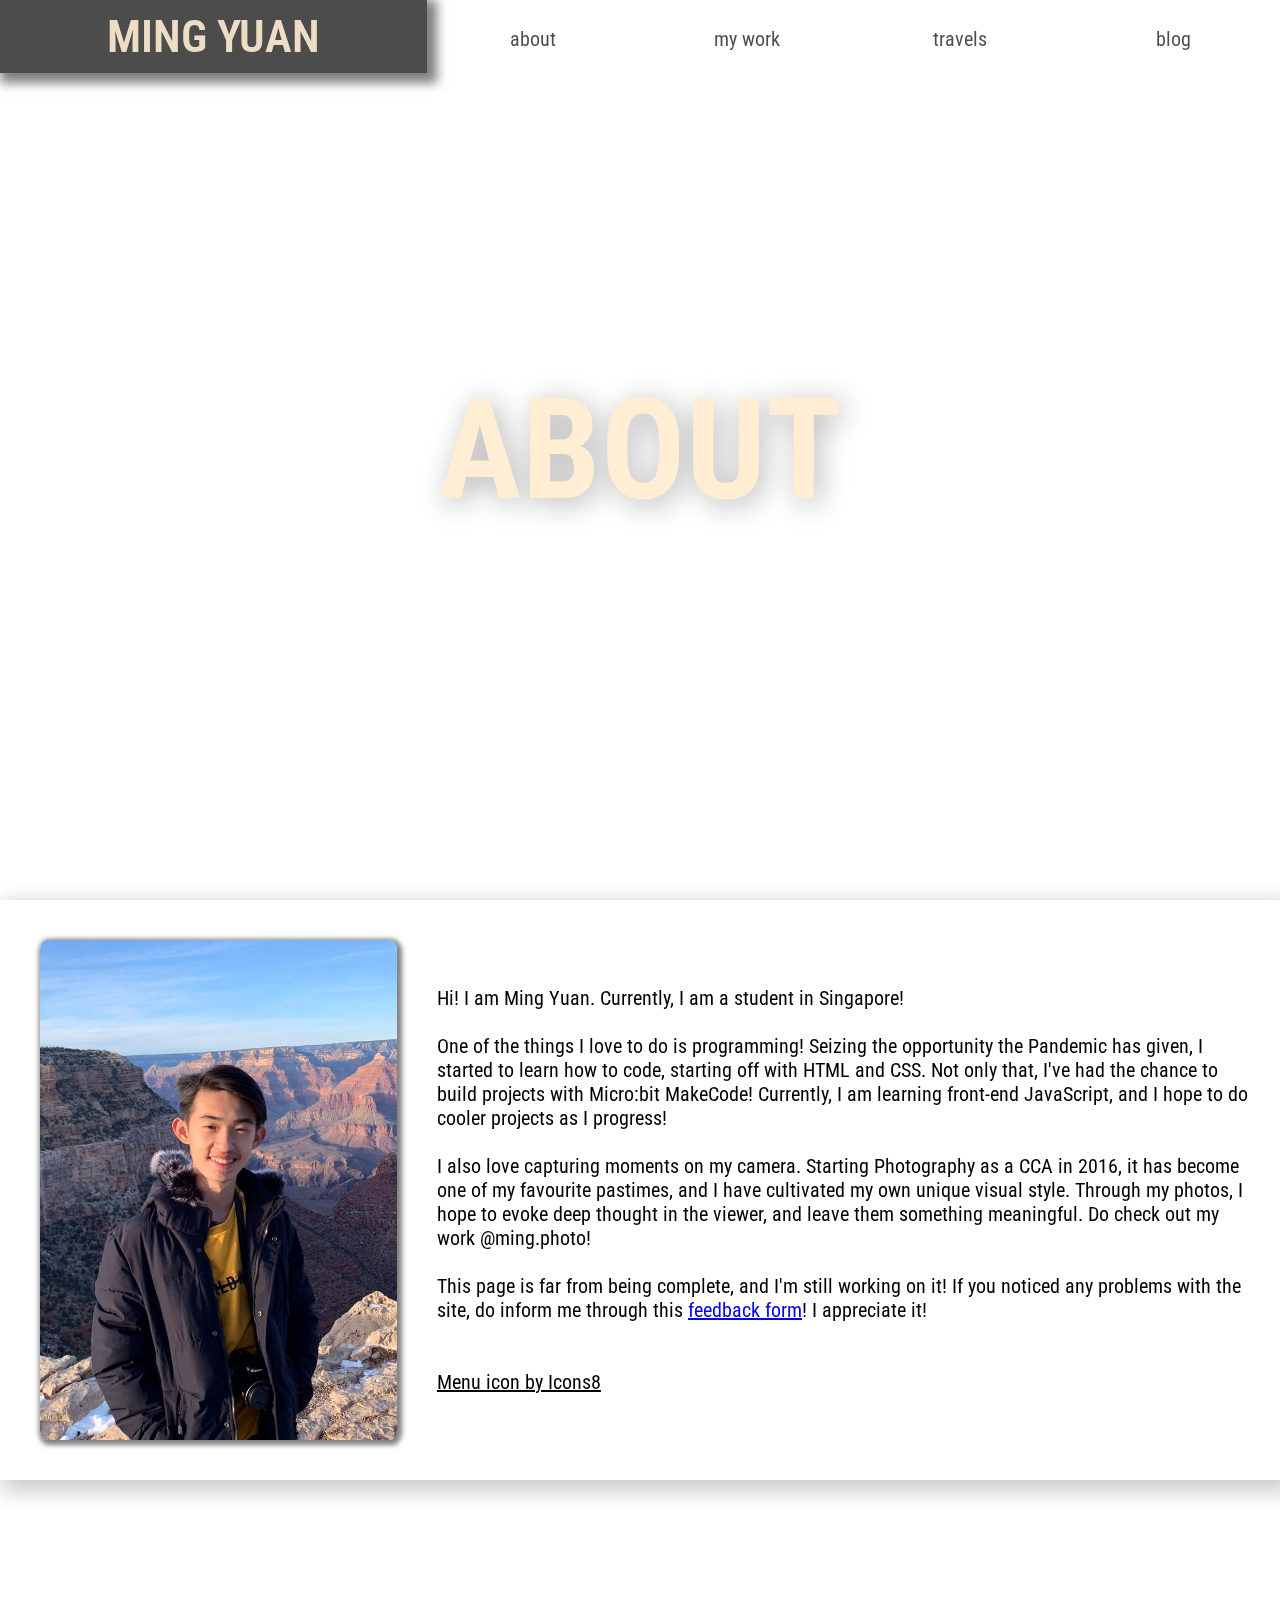
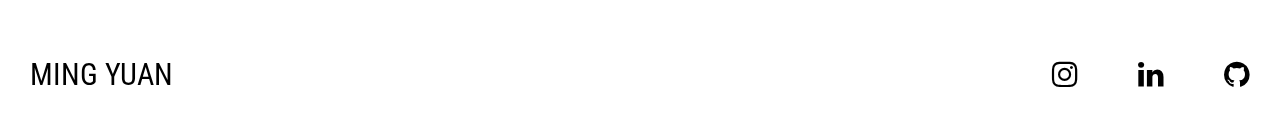
==== about/about.html @ e7d8629e "navbar for mobile" ====
<!DOCTYPE html>
<html lang="en">

<head>
	<meta charset="UTF-8">
	<meta name="viewport" content="width=device-width, initial-scale=1.0">
	<title>Ming - about</title>
	<link href='../style.css' rel='stylesheet' type='text/css'>
	<link href="https://fonts.googleapis.com/css2?family=Roboto+Condensed&display=swap" rel="stylesheet"
		type='text/css'>
	<link rel="stylesheet" href="https://cdnjs.cloudflare.com/ajax/libs/font-awesome/4.7.0/css/font-awesome.min.css">
</head>

<body>
	<div id='img'></div>
	<header>
			<nav class='nav'>
				<a id='name' href='../index.html' class='navblack'>MING YUAN</a>
				<a href='./about.html' class='nav1' id='me'>about</a>
				<a href='../work/work.html' class='nav1' id='mywork'>my work</a>
				<a href="../travels/travels.html" class='nav1' id='travels'>travels</a>
				<a href='../blog/blog.html' class='nav1' id='thoughts'>blog</a>
			</nav>
			<div class="medianav">
				<div class="media">
					<p id='navname'>MING YUAN</p>
					<img src="https://img.icons8.com/material-two-tone/96/000000/menu--v3.png" id='menu'>
			</div>
			<div class="navbar2">
				<div class="navbartext">
					<div class="textselect"><a class='navbar2text' id='text1' href='../index.html'>HOME</a><img src = '../img/gems.png' class='select' id='diamond1'></div>
					<div class="textselect"><a class='navbar2text' id='text2' href='./about.html' >ABOUT</a><img src = '../img/gems.png' class='select' id='diamond2'></div>
					<div class="textselect"><a class='navbar2text' id='text3' href='../work/work.html' >MY WORK</a><img src = '../img/gems.png' class='select' id='diamond3'></div>
					<div class="textselect"><a class='navbar2text' id='text4' href="../travels/travels.html">TRAVELS</a><img src = '../img/gems.png' class='select' id='diamond4'></div>
					<div class="textselect"><a class='navbar2text' id='text5' href='../blog/blog.html' >BLOG</a><img src = '../img/gems.png' class='select' id='diamond5'></div>	
				</div>
				<div class="lefticon"><a class="fa fa-angle-left lefticon"></a></div>
			</div>
			
			<script src='../nav.js'></script>
			</div>
	</header>
	<div id='text'>
		<section id='title'>
			<h1>ABOUT</h1>
		</section>
		<section id='about'>
			<img src='../img/IMG_0512.jpeg' alt='A picture of myself' id='imgme'>
			<article id='intro'>
				<p>Hi! I am Ming Yuan. Currently, I am a student in Singapore!</p>
				<p><br>
					One of the things I love to do is programming! Seizing the opportunity the Pandemic has given, I
					started to learn how to code, starting off with HTML and CSS.
					Not only that, I've had the chance to build projects with Micro:bit MakeCode! Currently, I am learning
					front-end JavaScript, and I hope to do cooler projects as I progress!
				</p>
				<p><br>
					I also love capturing moments on my camera. Starting Photography as a CCA in 2016, it has become one of my favourite pastimes, and I have cultivated my own unique visual style. 
					Through my photos, I hope to evoke deep thought in the viewer, and leave them something meaningful. Do check out my work <a id='ig' href='https://www.instagram.com/ming.photo/?hl=en' target='_blank'>@ming.photo</a>!
				</p>
				<br>
				<p>This page is far from being complete, and I'm still working on it! If you noticed any problems with the site, do inform me through this <a href='https://forms.gle/meAZqwwvvJo4GMMx8' target='_blank'>feedback form</a>! I appreciate it!</p>
				<br>
				<br>
				<a id='credits' href="https://icons8.com/icon/V3DAT8llSITv/menu">Menu icon by Icons8</a>
			</article>
	
		</section>
	</div>
	
	<footer id='footer'>
		<a class='list' id='footername' href='../index.html'>MING YUAN</a>
		<ul class='list'>
			<li><a class='contact fa fa-instagram' href='https://www.instagram.com/mingyuankow/' target=_blank></a></li>
			<li><a class='contact fa fa-linkedin' href='https://www.linkedin.com/in/mingyk/' target=_blank></a></li>
			<li><a class='contact fa fa-github' href='https://github.com/Kmyming' target=_blank></a></li>
		</ul>
	</footer>
</body>

</html>
---- style.css ----
/* cssr */
html{
        scroll-behavior: smooth;
}
* {
  margin: 0;
  padding: 0;
  outline: 0;
  box-sizing: border-box;
}
body {
 background: white;
 color: black;
 -webkit-font-smoothing: antialiased;
 overflow-y: auto;
}
body, input, button {
 font-size: 20px;
 font-family: sans-serif;
}
button {
 cursor: pointer;
}
/* navbar */
.nav, .nav2, .nav3, .nav4{
    display: grid;
    grid-template-columns: 2fr repeat(4, 1fr);
    position: fixed;
    font-family: 'Roboto Condensed';
    width: 100%;
    grid-column-gap: 0;
    z-index: 1;
    background: no-repeat center top fixed;
    background-size: cover;
   }
   #name{
       justify-self: stretch;
       text-align: center;
       font-size: 45px;
       font-family: "Roboto Condensed", Calibri;
       font-weight: 600;
       padding: 10px 1em;
       text-decoration: none;
   }
   #me{
   grid-column: 2/3;
   }
   #mywork{
   grid-column: 3/4;
   }
   #travels{
   grid-column: 4/5;
   }
   #thoughts{
   grid-column: 5/6;
   }
   .nav1{
       justify-self: stretch;
       text-align: center;
       align-self: stretch;
       color: rgba(0,0,0,0.7);
       text-decoration: none;
       font-size: 20px;
       padding-top: 1.7rem;
   }
   .nav1:hover, #name:hover{
       color:rgba(255, 237, 210, 0.9);
       background-color: rgba(0,0,0,0.7);
       box-shadow: 5px 5px 10px 5px rgba(0, 0, 0, 0.5);
       transition: all 0.4s;
   }
   .navwhite{
    color: white;
}
.navblack{
    color: rgba(0,0,0,0.7);
}

/* rwd nav bar */
.medianav{
    display:none;
}
.media{
    position: fixed;
    width: 100%;
    z-index: 1;
    background-image: linear-gradient(180deg, rgb(143, 143, 143, 1), rgba(143,143,143,0));
    display: flex;
    flex-direction: row-reverse;
    justify-content: space-between;
    align-items: center;
}
#navname{
    font-family: 'Roboto Condensed';
    font-size: 30px;
    text-align: right;
    margin: 0.2em 1em;
    text-shadow: 3px 3px 3px rgba(0, 0, 0, 0.2);
}
#menu{
    cursor: pointer;
    width: 50px;
    height: 50px;
    margin: 0.2em 1em;
    transition: all 0.4s;
    display: block;
}
#menu:hover{
    width: 60px;
    height: 60px;
    transition: all 0.4s;
}
.navbar2{
    position: fixed;
    top: 0;
    left: -297px;
    bottom: 0;
    display: flex;
    flex-direction: column;
    z-index: 2;
    padding-top: 90px;
    background-image: linear-gradient(to right, rgb(143, 143, 143, 1), rgba(143,143,143,0));
    justify-content: space-between;
    align-items: flex-end;
}
.navrbartext{
    display: flex;
    flex-direction: column;
    padding: 1em;
}
.navbar2text{
    text-align: right;
    font-size: 20px;
    padding: 1em 1em;
    text-decoration: none;
    color: black;
    text-shadow: 3px 3px 3px rgba(0, 0, 0, 0.2);
}
.textselect{
    padding: 0 1em;
    margin: 1em 1em;
    transition: all 0.4s;
}
.textselect:hover{
    transform: scale(1.1);
    transition: all 0.4s;
}
.select{
    width: 20px;
    height: 20px;
    display: none;
}
.lefticon{
    font-size: 45px;
    cursor: pointer;
}
/* background */
#img, #img2, #img3, #img4{
    height: 100%;
    width: 100%;
    position: fixed;
    top: 0;
    background-size: cover;
    background-position: center top;
    background-repeat: no-repeat no-repeat; 
    z-index: -1;
}
.nav, #img{
    background-image: url(../img/IMG_0625.jpg);
}
.nav2, #img2{
    background-image: url(../img/IMG_0543.jpg);
}
.nav3, #img3{
 background-image: url(../img/IMG_0710-min.jpg);
}
.nav4, #img4{
 background-image: url(../img/IMG_0835-min.jpg);
}
/* title */
#title{
    font-family: 'Roboto Condensed',  Calibri;
    color:  rgb(255, 237, 212);
    text-shadow: 5px 5px 30px rgba(0, 0, 0, 0.3);
    text-align: center;
    font-size: 70px;
    display: flex;
    flex-direction: column;
    justify-content: center;
    align-items: center;
    height: 100vh;
}
/* about */
#about{
    text-align: justify;
    display: flex;
    flex-direction: row;
    justify-content: space-evenly;
    align-items: center;
    padding: 1em;
    font-size: 20px;
}
#intro{
    margin-left: 1em;
    align-self: center;
}
#imgme{
    height: 500px;
    box-shadow: 2px 2px 5px 3px rgba(0, 0, 0, 0.5);
    border-radius: 2%;
    margin: 1em;
}
#ig{
    text-decoration: none;
    color: black;
    transition: all 0.4s;
}
#ig:hover{
    text-shadow: 7px 7px 10px rgba(0, 0, 0, 0.9);
    transition: all 0.4s;
    text-decoration: underline;
}
/* work */
#work{
    font-size: 40px;
    text-align: left;
    padding: 1em 2em;
}
/* travels */
#travelscontent{
    display: flex;
    justify-content: center;
    flex-direction: column;
    align-items: center;
    padding: 1em 2em;
}
/*blog*/
.blog{
    display: flex;
    justify-content: center;
    flex-direction: column;
    align-items: center;
    padding: 1em 2em;
}
/* content unavailable */
.contentunavailable{
    text-align: center;
    display: flex;
    justify-content: center;
    flex-direction: column;
    align-items: center;
    padding: 5em 2em;
}
.placeholderimg{
    width: 450px;
    height: 300px;
    margin: 1em auto;
}
#credits{
    text-align: center;
    color: black;
    font-size: 20px;
}
/* footer */
#footer{
    display: flex;
    flex-direction: row;
    justify-content: space-between;
    font-size: 30px;
    font-family: 'Roboto Condensed', Calibri;
    color: black;
    margin-top: 4em;
    padding-top: 1.9em;
    padding-bottom: 1em;
    background-color: white;
}
.list{
    list-style: none;
    text-decoration: none;
    display: flex;
    flex-direction: row;
    color: black;
}
.contact{
	text-decoration: none;
    color: black;
    margin: 0 1em;
    transition: all 0.4s;
}
#footername{
    padding-left: 1em;
    transition: all 0.4s;
}
.contact:hover, #footername:hover{
    text-shadow: 7px 7px 10px rgba(0, 0, 0, 0.9);
    transition: all 0.4s;
    transform: scale(1.2);
    text-decoration: underline;
 }

 /* general */
 #about, #work, #travelscontent, #blog{
    background-color: white;
    text-align: left;
    font-family: 'Barlow Condensed', 'Nunito', 'Roboto Condensed', Calibri;
    box-shadow: 7px 7px 20px 5px rgba(0, 0, 0, 0.2);
    margin: auto;
    height: 50%;
}
h2{
    font-size: 40px;
    text-align: center;
    font-weight: 550;
}
/* carousel1 */
.carousel{
    position: relative;
    width: 550px;
    height: 400px;
    margin: 1em auto;
    margin-bottom: 2em;
}
.carousel_image{
    width: 100%;
    height: 100%;
    object-fit: cover;
}
.carousel_track-container{
    background: white;
    padding: 0px;
    height: 100%;
    position: relative;
    overflow: hidden;
    box-shadow: 5px 5px 5px 3px rgba(0, 0, 0, 0.5);
    transition: all 0.4s;
}
.carousel_track{
padding: 0;
margin: 0;
list-style: none;
position: relative;
height: 100%;
transition: all 0.4s ease-in-out;
}
.carousel_slide{
   position: absolute;
   top: 0;
    bottom: 0;
    width: 100%;
}
.carousel_button{
    position: absolute;
    top: 50%;
    transform: translateY(-50%);
    background: transparent;
    border: 0;
    cursor: pointer;
}
.carousel_button--left{
    left: -50px;
}
.carousel_button--right{
    right: -50px;
}
.carousel_button > img{
    width: 40px;
}
.carousel_nav{
    position: relative;
    display: flex;
    justify-content: center;
    padding: 10px 0;
    width: 100%;
}
.carousel_indicator{
    border: 0;
    border-radius: 50%;
    width: 20px;
    height: 20px;
    background: rgba(0, 0, 0, 0.3);
    margin: 1em 15px;
    transition: all 0.4s;
}
.carousel_indicator.current-slide{
    background: rgba(0, 0, 0, 0.75);
}
.is-hidden{
    display:none;
}
.white{
    position: absolute;
    bottom: 0;
    background: white;
    left: 0;
    right: 0;
    padding: 0.5em 1em;
    font-size: 27px;
    transition: all 0.4s;
}

/* carousel2 */
.carousel2{
    position: relative;
    width: 550px;
    height: 400px;
    margin: 1em auto;
    margin-bottom: 2em;
}
.carousel_image2{
    width: 100%;
    height: 100%;
    object-fit: cover;
}
.carousel_track-container2{
    background: white;
    padding: 0px;
    height: 100%;
    position: relative;
    overflow: hidden;
    box-shadow: 5px 5px 5px 3px rgba(0, 0, 0, 0.5);
    transition: all 0.4s;
}
.carousel_track2{
padding: 0;
margin: 0;
list-style: none;
position: relative;
height: 100%;
transition: all 0.4s ease-in-out;
}
.carousel_slide2{
   position: absolute;
   top: 0;
    bottom: 0;
    width: 100%;
}
.carousel_button2{
    position: absolute;
    top: 50%;
    transform: translateY(-50%);
    background: transparent;
    border: 0;
    cursor: pointer;
}
.carousel_button--left2{
    left: -50px;
}
.carousel_button--right2{
    right: -50px;
}
.carousel_button2 > img{
    width: 40px;
}
.carousel_nav2{
    position: relative;
    display: flex;
    justify-content: center;
    padding: 10px 0;
    width: 100%;
}
.carousel_indicator2{
    border: 0;
    border-radius: 50%;
    width: 20px;
    height: 20px;
    background: rgba(0, 0, 0, 0.3);
    margin: 1em 15px;
    transition: all 0.4s;
}
.carousel_indicator2.current-slide2{
    background: rgba(0, 0, 0, 0.75);
}
.is-hidden2{
    display:none;
}
.carousel_track-container:hover, .carousel_track-container2:hover, .work:hover{
    box-shadow: 5px 5px 5px 5px rgba(0, 0, 0, 0.7);
    transition: all 0.4s;
}
.carousel_indicator:hover, .carousel_indicator2:hover{
    box-shadow: 0px 0px 5px 5px rgba(0, 0, 0, 0.5);
    transition: all 0.4s;
}
.white:hover{
    font-size: 30px;
    transition: all 0.4s;
    text-decoration: underline;
}
/* modal */
.bg-modal{
    width: 100%;
    height:100%;
    background-color: rgba(0, 0, 0, 0.7);
    position: fixed;
    top: 0;
    display: flex;
    justify-content: center;
    align-items: center;
    z-index: 3;
    display: none;
    transition: all 0.4s;
}
.modal-content{
    width: 500px;
    height: 500px;
    background-color: white;
    border-radius: 4px;
    position: relative;
    overflow-y: auto;
}
.cross{
    position: absolute;
    top: 0.2em;
    right: 0.7em;
    font-size: 30px;
    transform: rotate(45deg);
    cursor:pointer;
}
/* modal content */
.content{
    display:flex;
    flex-direction: column;
    justify-content: center;
    align-items: center;
    margin: 1em;
    text-align:justify;
    display:none;
}
.modaltitle{
    align-self: center;
    font-family: 'Barlow Condensed', 'Nunito', 'Roboto Condensed', Calibri;
    margin-bottom: 0.5em;
    font-size: 30px;
}
hr{
    width: 100%;
}
.content h4, h5{
 margin: 1em auto;
 font-family: 'Nunito', 'Roboto Condensed', Calibri;
 font-weight: 600;
text-align: center
}
.content h4{
    font-size: 30px;
}
.content h5{
    font-size: 25px;
}
.para, .list2{
    font-size: 20px;
    margin: 1em;
    font-family: 'Nunito', 'Roboto Condensed', Calibri;
    line-height: 25px;
}
.list2{
    align-self: flex-start;
    text-align: left;
    margin: 1em 2em;
}
.para{
    text-align: justify;
}
.projpic{
    width: 300px;
    height: 300px;
}
.navpopup{
    margin: 0.5em auto;
    text-decoration: none;
    color: black;
    font-family: 'Nunito', 'Roboto Condensed', Calibri;
    width: 100%;
    height: 100%;
    text-align: center;
}
.navpopup:hover, .navpopupdiv:hover{
    color: maroon;
    border-bottom: maroon;
    border-bottom-style: solid;
    border-bottom-width: 3px;
    border-bottom-left-radius: 3%;
    border-bottom-right-radius: 3%;
    text-decoration-color: maroon;
}
.top{
    position: sticky;
    bottom: 1em;
    margin: 1em;
    display: flex;
    flex-direction: row-reverse;
    scroll-behavior: smooth;
}
.backtop{
    color: black;
    padding: 0.2em 0.3em;
    border-radius: 5%;
    text-decoration: none;
    font-size: 20px;
    width: 1.6em;
    transition: all 0.2s ease-in-out;
}
.backtop:hover{
    font-size: 25px;
    transition: all 0.2s ease-in-out;
}
.navpopupdiv{
    width: 100%;
    text-align: center;
    font-family: 'Nunito', 'Roboto Condensed', Calibri;
    padding: 0.2em;
    position: relative;
    z-index: 1;
    background-color: rgba(255, 255, 255, 1);
}
.navbg{
    width: 100%;
    height: 100%;
    object-fit: cover;

    opacity: 0;
    top: 0;
    left: 0;
    bottom: 0;
    right: 0;
    position: absolute;
    z-index: -1;   
}
#vietnambg{
    background: url(../img/vietnam.jpg);
    background-position: center;
}
#usabg{
    background: url(../img/usa.jpg);
    background-position: center;
}
.travelsnav{
    text-decoration: none;
    color: black;
    z-index: 1;
    text-shadow: 2px 2px 2px rgba(0, 0, 0, 0.2);
    transition: all 0.2s;
}

/*microbit content */
.oceanclean, .lightsattendance, .noisemonitoring{
    text-align: center;
    margin-bottom: 1em;
}
.asterick{
    font-size: 15px;
    line-height: 15px;
}
.projpic2{
    width: 300px;
    height: 100px;
    align-self: center;
}
.projpic3{
    width: 200px;
    height: 300px;
    align-self: center;
}
/* work content */
.work{
    list-style: none;
    width: 550px;
    height: 370px;
    margin: 0.5em auto;
    box-shadow: 5px 5px 5px 3px rgba(0, 0, 0, 0.5);
    transition: all 0.4s;
    position: relative;
}
#workimg{
    width: 100%;
    height: 100%;
    object-fit: cover;
}
.work_title{
position: absolute;
color: white;
top: 45%;
left: 50%;
transform: translateY(-50%);
transform: translateX(-50%);
text-shadow: 3px 3px 3px rgba(0, 0, 0, 0.9);
font-size: 50px;
font-family: 'Kameron',  'Barlow Condensed', 'Nunito', 'Roboto Condensed', Calibri;
font-weight: 600;
transition: all 0.4s;
z-index: 0;
}
.work_title:hover{
    font-size: 60px;
    transition: all 0.4s;
    cursor: pointer;
}
/* internship content */
.tinkertanker{
    font-size: 30px;
}
#tinkertankerintro{
margin-top: -0.5em;
}
.tinkertankerlinks{
    color: black;
}
/*street content */
.photoslist{
    list-style: none;
    display: flex;
    flex-direction: column;
}
.photoslistrow{
    list-style: none;
    display: flex;
    flex-direction: row;
    justify-content: space-evenly;
}
.photosbox, .photosboxinside{
    display: flex;
    flex-direction: row;
    flex-wrap: wrap;
}
.photosbox{
    justify-content: center;
    margin-bottom: 1em;
}
.portrait{
    width: 140px;
    height: 220px;
}
.portraitbig{
    width: 280px;
    height: 440px;
}
.imgpopup{
    width: 100%;
    height: 100%;
    object-fit: cover;
}
.square{
    width: 140px; 
    height: 170px;
}
.landscape{
    width: 280px;
    height: 220px;
}
.landscapebig{
    width: 420px;
    height: 440px;
}
.portrait, .landscape, .portraitbig, .landscapebig, .square, .landscapebig2{
    padding: 4px;
}
.landscapebig2{
    width: 420px;
    height: 220px;
}

#honestwork{
    padding: 1em;
    width: 420px;
    height: 250px;
}

/*personal website */
#githubrepos{
    color: black;
}
/* media queries */
@media only screen and (max-width: 376px) {
    #about{
        flex-direction: column;
    }
    #imgme{
        height: 200px;
    }
    .carousel, .carousel2, .work{
        width:  150px;
        height: 115px;
    }
    .work_title{
        font-size: 15px;
    }
    .carousel_indicator, .carousel_indicator2{
        margin: 1em 3px;
    }
    .placeholderimg{
        width: 200px;
        height: 133px;
    }
    h1{
        font-size: 50px;
        }
    .contact{
        margin: 0 0.5em;
    }
    .list{
        font-size: 20px;
    }
    .medianav{
        display:block;
    }
    .nav, .nav2, .nav3, .nav4{
        display:none;
    }
}

@media only screen and (max-width: 600px) and (min-width: 376px){
    #about{
    flex-direction: column;
    }
    #imgme{
    height: 300px;
    }
    .carousel, .carousel2, .work{
        width:200px;
        height: 153px;
    }
    .work_title{
    font-size: 20px;
    }
    .carousel_indicator, .carousel_indicator2{
    margin: 1em 5px;
    }
    .placeholderimg{
    width: 300px;
    height: 200px;
    }
    h1{
        font-size: 50px;
        }
    .contact{
            margin: 0 0.5em;
        }
    .list{
            font-size: 20px;
        }
    .medianav{
            display:block;
    }
    .nav, .nav2, .nav3, .nav4{
        display:none;
    }
}
@media only screen and (max-width: 768px) and (min-width: 600px) {
    #about{
        font-size: 15px;
    }
    #imgme{
        height: 400px;
    }
    .carousel, .carousel2, .work{
        width:400px;
        height: 307px;
    }
    .work_title{
        font-size: 40px;
    }
    .carousel_indicator, .carousel_indicator2{
        margin: 1em 15px;
    }
    .placeholderimg{
        width: 500px;
        height: 333px;
    }
    .medianav{
        display:block;
}
.nav, .nav2, .nav3, .nav4{
    display:none;
}
}


@media only screen and (min-width: 1440px) {
#about{
    font-size: 25px;
}
#imgme{
    height: 500px;
}
.carousel, .carousel2, .work{
    width:600px;
    height: 461px;
}
.work_title{
    font-size: 40px;
}
.carousel_indicator, .carousel_indicator2{
    margin: 1em 15px;
}
.placeholderimg{
    width: 600px;
    height: 400px;
}
.contentunavailable, #credits{
    font-size: 30px;
}
    .medianav{
    display:none;
}
.nav, .nav2, .nav3, .nav4{
    display:grid;
}
.nav1{
    font-size: 50px;
    padding-top: 1em;
}
#name{
    font-size: 100px;
    padding: 20px 1em;
}
}

@media only screen and (min-width: 2000px) {
    #about{
        font-size: 40px;
    }
    #imgme{
        height: 700px;
    }
    .carousel, .carousel2, .work{
        width:1200px;
        height: 800px;
    }
    .work_title{
        font-size: 100px;
    }
    .carousel_indicator, .carousel_indicator2{
        margin: 1em 15px;
    }
    .placeholderimg{
        width: 600px;
        height: 400px;
    }
    .contentunavailable, #credits{
        font-size: 100px;
    }
    h1{
    font-size: 200px;
    }
    h2{
        font-size: 100px;
    }
.list{
        font-size: 50px;
    }
    .medianav{
        display:none;
}
.nav, .nav2, .nav3, .nav4{
    display:grid;
    }
    .nav1{
        font-size: 50px;
        padding-top: 1em;
    }
    #name{
        font-size: 100px;
        padding: 20px 1em;
    }
}
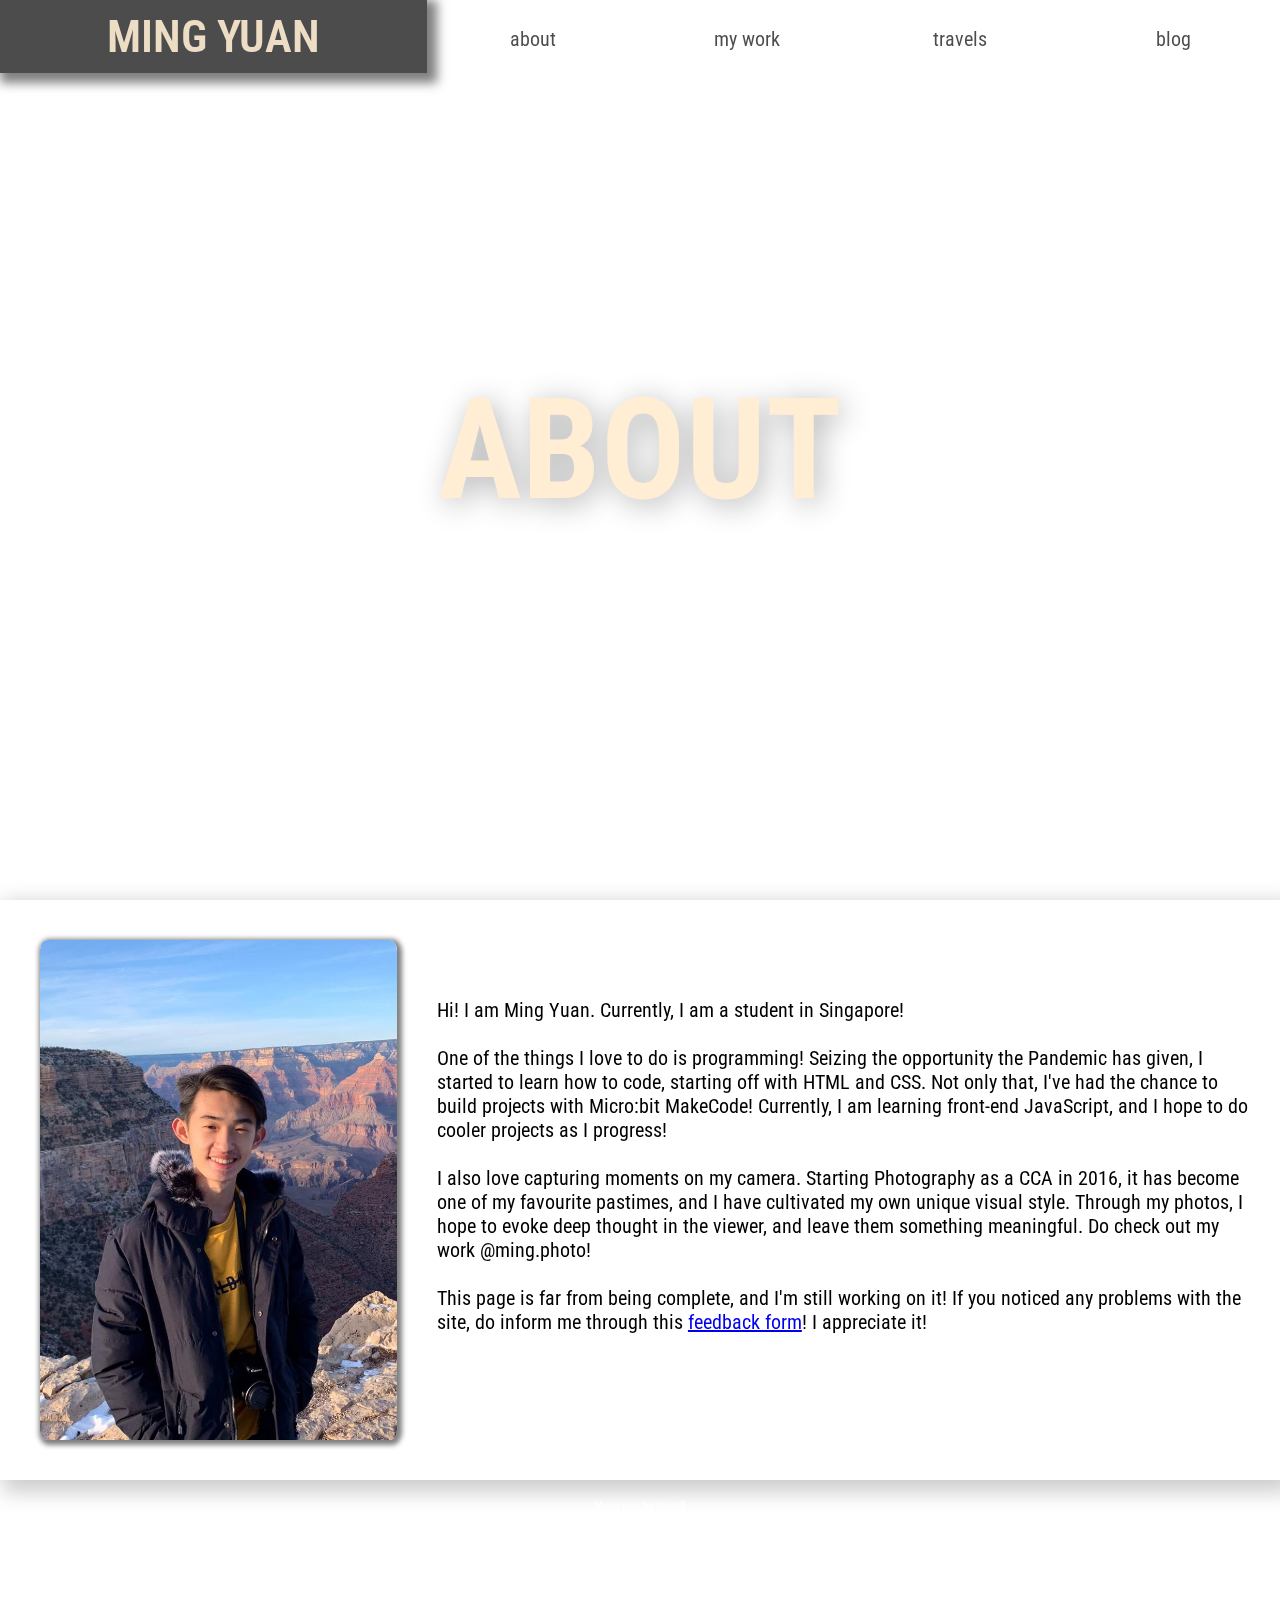
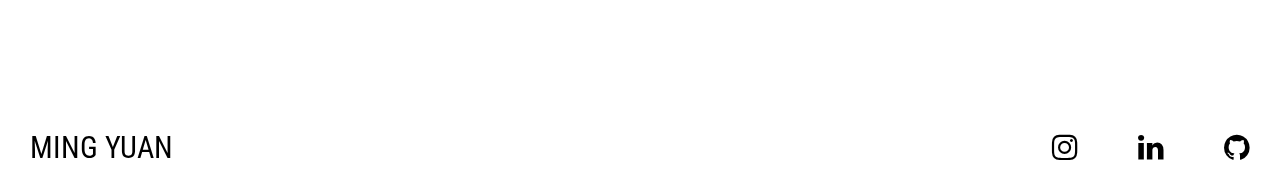
==== commit 6ebf8066: "credits" ====
--- a/about/about.html
+++ b/about/about.html
@@ -62,11 +62,13 @@
 				<p>This page is far from being complete, and I'm still working on it! If you noticed any problems with the site, do inform me through this <a href='https://forms.gle/meAZqwwvvJo4GMMx8' target='_blank'>feedback form</a>! I appreciate it!</p>
 				<br>
 				<br>
-				<a id='credits' href="https://icons8.com/icon/V3DAT8llSITv/menu">Menu icon by Icons8</a>
 			</article>
-	
 		</section>
-	</div>
+		<div class='credits'>
+			<a class='credits' href="https://icons8.com/icon/V3DAT8llSITv/menu">Menu icon by Icons8</a><br>
+			Icons made by<a class='credits' href="http://www.freepik.com/" title="Freepik">Freepik</a>from<a class='credits' href="https://www.flaticon.com/" title="Flaticon">www.flaticon.com</a><br>
+			<a class='credits' href='https://www.freepik.com/vectors/technology'>Technology vector created by pch.vector - www.freepik.com</a>
+		</div>
 	
 	<footer id='footer'>
 		<a class='list' id='footername' href='../index.html'>MING YUAN</a>
--- a/style.css
+++ b/style.css
@@ -256,11 +256,6 @@
     height: 300px;
     margin: 1em auto;
 }
-#credits{
-    text-align: center;
-    color: black;
-    font-size: 20px;
-}
 /* footer */
 #footer{
     display: flex;
@@ -769,6 +764,13 @@
 #githubrepos{
     color: black;
 }
+/* credits*/
+.credits{
+    padding: 2em 1em;
+    font-size: 10px;
+    text-align: center;
+    color: white;
+}
 /* media queries */
 @media only screen and (max-width: 376px) {
     #about{
@@ -805,6 +807,9 @@
     }
     .nav, .nav2, .nav3, .nav4{
         display:none;
+    }
+    .credits{
+        font-size: 10px;
     }
 }
 
@@ -844,6 +849,9 @@
     .nav, .nav2, .nav3, .nav4{
         display:none;
     }
+    .credits{
+        font-size: 10px;
+    }
 }
 @media only screen and (max-width: 768px) and (min-width: 600px) {
     #about{
@@ -896,7 +904,7 @@
     width: 600px;
     height: 400px;
 }
-.contentunavailable, #credits{
+.contentunavailable{
     font-size: 30px;
 }
     .medianav{
@@ -906,12 +914,15 @@
     display:grid;
 }
 .nav1{
-    font-size: 50px;
+    font-size: 40px;
     padding-top: 1em;
 }
 #name{
-    font-size: 100px;
+    font-size: 70px;
     padding: 20px 1em;
+}
+.credits{
+    font-size: 15px;
 }
 }
 
@@ -936,7 +947,7 @@
         width: 600px;
         height: 400px;
     }
-    .contentunavailable, #credits{
+    .contentunavailable{
         font-size: 100px;
     }
     h1{
@@ -962,4 +973,7 @@
         font-size: 100px;
         padding: 20px 1em;
     }
+    .credits{
+        font-size: 20px;
+    }
 }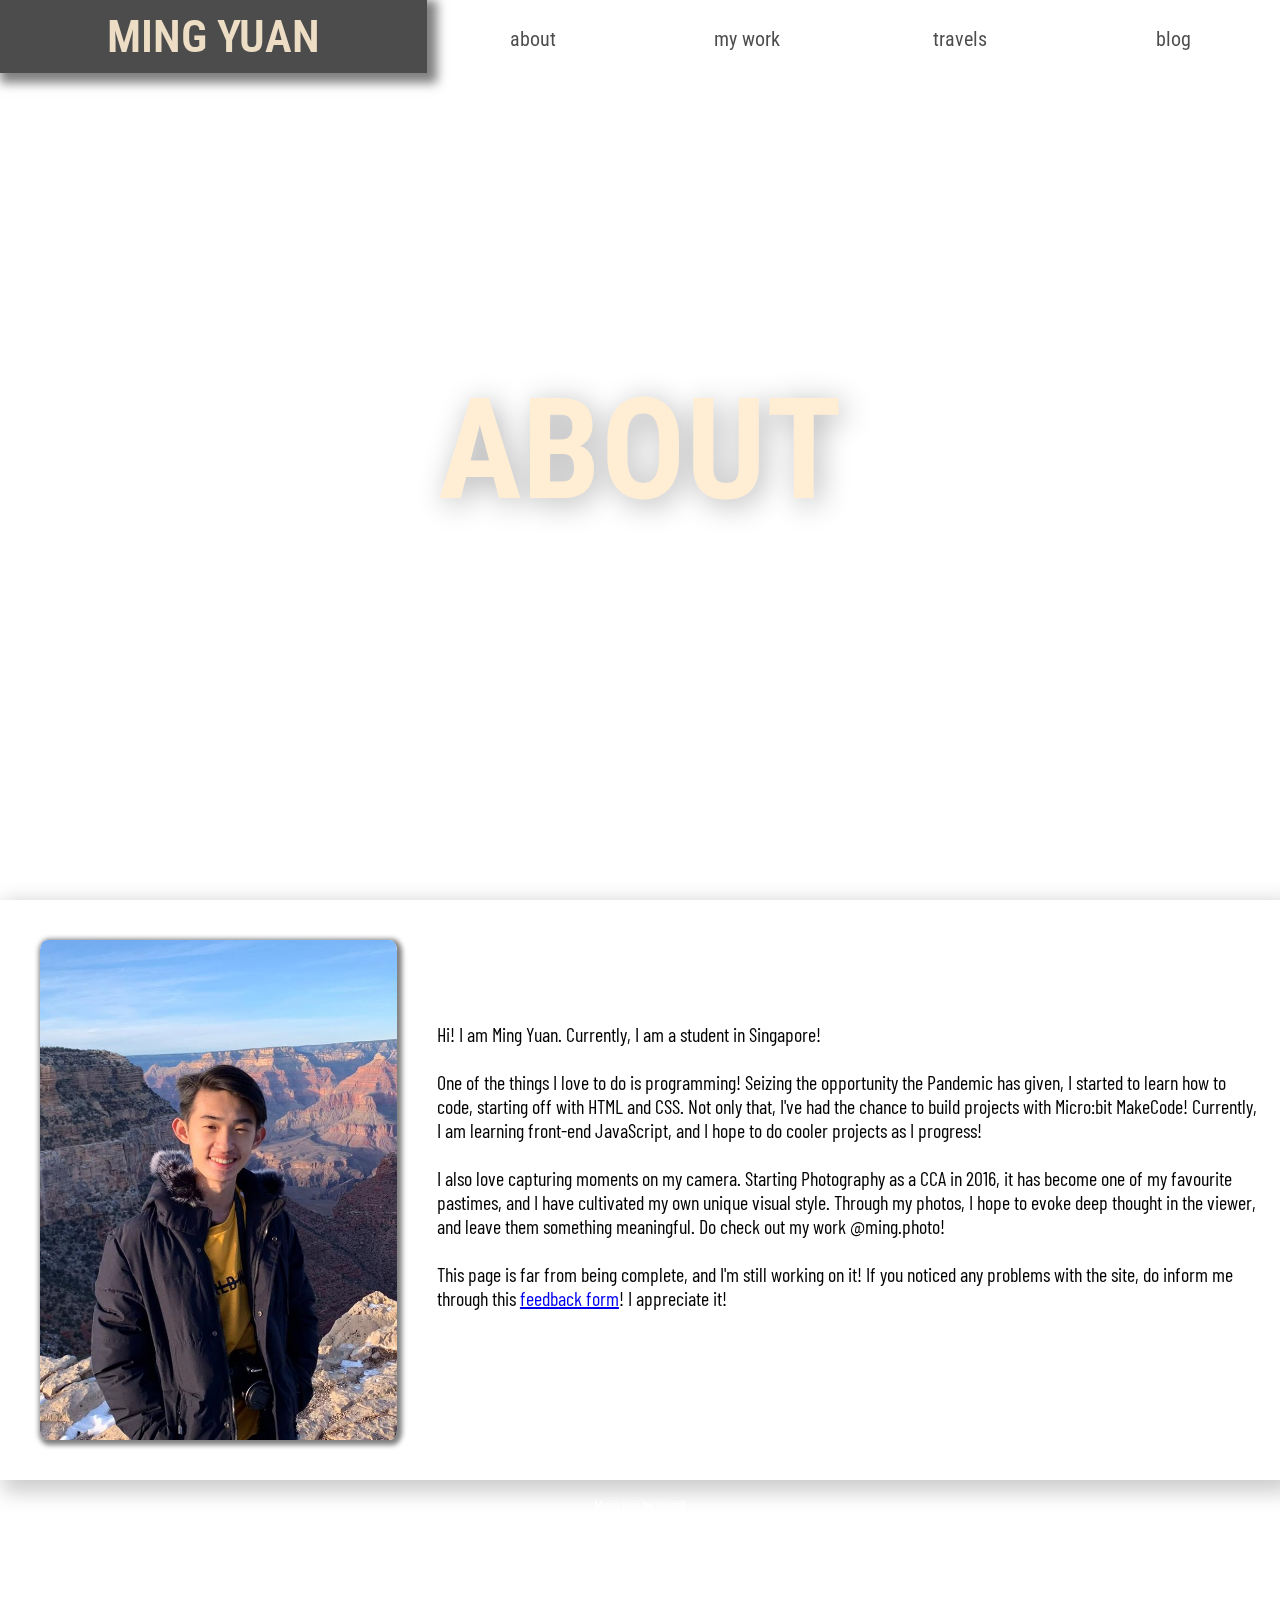
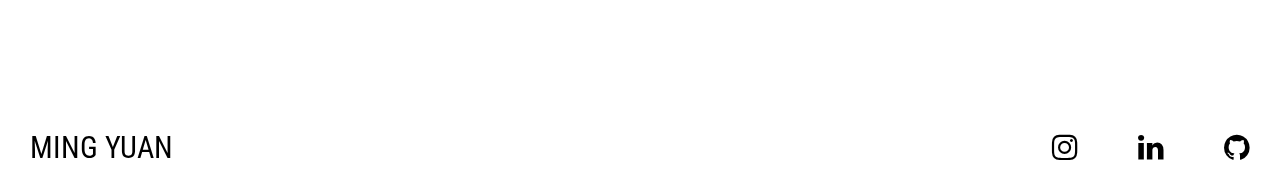
==== commit 0c6a1759: "mobile nav bar debugging - font family" ====
--- a/about/about.html
+++ b/about/about.html
@@ -9,6 +9,10 @@
 	<link href="https://fonts.googleapis.com/css2?family=Roboto+Condensed&display=swap" rel="stylesheet"
 		type='text/css'>
 	<link rel="stylesheet" href="https://cdnjs.cloudflare.com/ajax/libs/font-awesome/4.7.0/css/font-awesome.min.css">
+	<link href="https://fonts.googleapis.com/css2?family=Nunito:wght@300&display=swap" rel="stylesheet">
+<link rel="preconnect" href="https://fonts.gstatic.com">
+<link href="https://fonts.googleapis.com/css2?family=Barlow+Condensed:wght@200&display=swap" rel="stylesheet">
+<link rel="preconnect" href="https://fonts.gstatic.com">
 </head>
 
 <body>
--- a/style.css
+++ b/style.css
@@ -91,7 +91,7 @@
     align-items: center;
 }
 #navname{
-    font-family: 'Roboto Condensed';
+    font-family: 'Barlow Condensed', 'Nunito', 'Roboto Condensed', Calibri;
     font-size: 30px;
     text-align: right;
     margin: 0.2em 1em;
@@ -131,6 +131,8 @@
 .navbar2text{
     text-align: right;
     font-size: 20px;
+    font-family: 'Barlow Condensed', 'Nunito', 'Roboto Condensed', Calibri;
+    font-weight: 600;
     padding: 1em 1em;
     text-decoration: none;
     color: black;
@@ -641,6 +643,10 @@
 .oceanclean, .lightsattendance, .noisemonitoring{
     text-align: center;
     margin-bottom: 1em;
+    display: flex;
+    flex-direction: column;
+    justify-content: center;
+    align-items: center;
 }
 .asterick{
     font-size: 15px;
@@ -656,6 +662,15 @@
     height: 300px;
     align-self: center;
 }
+.video1{
+    height:250px;
+    width: 400px;
+}
+.video2{
+    width:150px;
+    height:250px; 
+}
+
 /* work content */
 .work{
     list-style: none;
@@ -700,7 +715,7 @@
 .tinkertankerlinks{
     color: black;
 }
-/*street content */
+/*photo content */
 .photoslist{
     list-style: none;
     display: flex;
@@ -772,22 +787,46 @@
     color: white;
 }
 /* media queries */
-@media only screen and (max-width: 376px) {
+@media only screen and (max-width: 321px){
+    .carousel, .carousel2, .work{
+        width:  160px;
+        height: 123px;
+        align-self: center;
+        margin: 1em auto;
+    }
     #about{
         flex-direction: column;
     }
     #imgme{
         height: 200px;
     }
-    .carousel, .carousel2, .work{
-        width:  150px;
-        height: 115px;
-    }
     .work_title{
         font-size: 15px;
     }
     .carousel_indicator, .carousel_indicator2{
         margin: 1em 3px;
+        width: 10px;
+        height: 10px;
+        margin-bottom: 2em;
+        margin-top: 0.5em;
+    }
+    .carousel_button > img, .carousel_button2 > img{
+        width: 20px;
+    }
+    .carousel_button--left, .carousel_button--left2{
+        left: -30px;
+    }
+    .carousel_button--right, .carousel_button--right2{
+        right: -30px;
+    }
+    #work{
+        display: flex;
+        flex-direction: column;
+        justify-content: center;
+        align-items: center;
+    }
+    .white{
+        font-size: 15px;
     }
     .placeholderimg{
         width: 200px;
@@ -811,6 +850,212 @@
     .credits{
         font-size: 10px;
     }
+    .modal-content{
+        width: 300px;
+        height: 300px;
+    }
+    .modaltitle{
+        font-size: 20px;
+    }
+    .content h4{
+        font-size: 15px;
+    }
+    .content h5{
+        font-size: 15px;
+    }
+    .para, .list2{
+        font-size: 15px;
+        line-height: 20px;
+    }
+    .projpic{
+        width: 200px;
+        height: 200px;
+    }
+    .navpopup, .navpopupdiv{
+        font-size: 15px;
+    }
+    .asterick{
+        font-size: 10px;
+    }
+    .projpic2{
+        width: 200px;
+        height: 67px;
+    }
+    .projpic3{
+        width: 200px;
+        height: 300px;
+    }
+    .video1{
+        height: 125px;
+        width: 200px;
+    }
+    .video2{
+        width: 150px;
+        height: 250px;
+    }
+    #honestwork{
+        width: 250px;
+        height: 156px;
+    }
+    .portrait{
+        width: 90px;
+        height: 150px;
+    }
+    .square{
+        width: 90px;
+        height: 100px;
+    }
+    .landscape{
+        width: 180px;
+        height: 150px;
+    }
+    .landscapebig{
+        width: 270px;
+        height: 300px;
+    }
+    .portraitbig{
+        width: 180px;
+        height: 300px;
+    }
+    .landscapebig2{
+        width: 270px;
+        height: 150px;
+    }
+}
+@media only screen and (max-width: 376px) and (min-width: 321px){
+    #about{
+        flex-direction: column;
+    }
+    #imgme{
+        height: 200px;
+    }
+    .carousel, .carousel2, .work{
+        width:  200px;
+        height: 153px;
+        align-self: center;
+        margin: 1em auto;
+        margin-top: 0.5em;
+    }
+    .work_title{
+        font-size: 15px;
+    }
+    .carousel_indicator, .carousel_indicator2{
+        margin: 0.5em 3px;
+        margin-bottom: 1em;
+        width: 10px;
+        height: 10px;
+    }
+    .carousel_button > img, .carousel_button2 > img{
+        width: 20px;
+    }
+    .carousel_button--left, .carousel_button--left2{
+        left: -30px;
+    }
+    .carousel_button--right, .carousel_button--right2{
+        right: -30px;
+    }
+    #work{
+        display: flex;
+        flex-direction: column;
+        justify-content: center;
+        align-items: center;
+    }
+    .white{
+        font-size: 20px;
+    }
+    .placeholderimg{
+        width: 200px;
+        height: 133px;
+    }
+    h1{
+        font-size: 50px;
+        }
+    .contact{
+        margin: 0 0.5em;
+    }
+    .list{
+        font-size: 20px;
+    }
+    .medianav{
+        display:block;
+    }
+    .nav, .nav2, .nav3, .nav4{
+        display:none;
+    }
+    .credits{
+        font-size: 10px;
+    }
+    .modal-content{
+        width: 300px;
+        height: 300px;
+    }
+    .modaltitle{
+        font-size: 20px;
+    }
+    .content h4{
+        font-size: 15px;
+    }
+    .content h5{
+        font-size: 15px;
+    }
+    .para, .list2{
+        font-size: 15px;
+        line-height: 20px;
+    }
+    .projpic{
+        width: 200px;
+        height: 200px;
+    }
+    .navpopup, .navpopupdiv{
+        font-size: 15px;
+    }
+    .asterick{
+        font-size: 10px;
+    }
+    .projpic2{
+        width: 200px;
+        height: 67px;
+    }
+    .projpic3{
+        width: 200px;
+        height: 300px;
+    }
+    .video1{
+        height: 125px;
+        width: 200px;
+    }
+    .video2{
+        width: 150px;
+        height: 250px;
+    }
+    #honestwork{
+        width: 250px;
+        height: 156px;
+    }
+    .portrait{
+        width: 90px;
+        height: 150px;
+    }
+    .square{
+        width: 90px;
+        height: 100px;
+    }
+    .landscape{
+        width: 180px;
+        height: 150px;
+    }
+    .landscapebig{
+        width: 270px;
+        height: 300px;
+    }
+    .portraitbig{
+        width: 180px;
+        height: 300px;
+    }
+    .landscapebig2{
+        width: 270px;
+        height: 150px;
+    }
 }
 
 @media only screen and (max-width: 600px) and (min-width: 376px){
@@ -828,7 +1073,15 @@
     font-size: 20px;
     }
     .carousel_indicator, .carousel_indicator2{
-    margin: 1em 5px;
+    margin: 0.5em 5px;
+    width: 10px;
+    height: 10px;
+    }
+    .carousel_button > img, .carousel_button2 > img{
+        width: 20px;
+    }
+    .white{
+        font-size: 20px;
     }
     .placeholderimg{
     width: 300px;
@@ -852,6 +1105,77 @@
     .credits{
         font-size: 10px;
     }
+    .modal-content{
+        width: 300px;
+        height: 300px;
+    }
+    .modaltitle{
+        font-size: 20px;
+    }
+    .content h4{
+        font-size: 15px;
+    }
+    .content h5{
+        font-size: 15px;
+    }
+    .para, .list2{
+        font-size: 15px;
+        line-height: 20px;
+    }
+    .projpic{
+        width: 200px;
+        height: 200px;
+    }
+    .navpopup, .navpopupdiv{
+        font-size: 15px;
+    }
+    .asterick{
+        font-size: 10px;
+    }
+    .projpic2{
+        width: 200px;
+        height: 67px;
+    }
+    .projpic3{
+        width: 200px;
+        height: 300px;
+    }
+    .video1{
+        height: 125px;
+        width: 200px;
+    }
+    .video2{
+        width: 150px;
+        height: 250px;
+    }
+    #honestwork{
+        width: 250px;
+        height: 156px;
+    }
+    .portrait{
+        width: 90px;
+        height: 150px;
+    }
+    .square{
+        width: 90px;
+        height: 100px;
+    }
+    .landscape{
+        width: 180px;
+        height: 150px;
+    }
+    .landscapebig{
+        width: 270px;
+        height: 300px;
+    }
+    .portraitbig{
+        width: 180px;
+        height: 300px;
+    }
+    .landscapebig2{
+        width: 270px;
+        height: 150px;
+    }
 }
 @media only screen and (max-width: 768px) and (min-width: 600px) {
     #about{
@@ -880,49 +1204,9 @@
 .nav, .nav2, .nav3, .nav4{
     display:none;
 }
-}
-
-
-@media only screen and (min-width: 1440px) {
-#about{
-    font-size: 25px;
-}
-#imgme{
-    height: 500px;
-}
-.carousel, .carousel2, .work{
-    width:600px;
-    height: 461px;
-}
-.work_title{
-    font-size: 40px;
-}
-.carousel_indicator, .carousel_indicator2{
-    margin: 1em 15px;
-}
-.placeholderimg{
-    width: 600px;
-    height: 400px;
-}
-.contentunavailable{
-    font-size: 30px;
-}
-    .medianav{
-    display:none;
-}
-.nav, .nav2, .nav3, .nav4{
-    display:grid;
-}
-.nav1{
-    font-size: 40px;
-    padding-top: 1em;
-}
-#name{
-    font-size: 70px;
-    padding: 20px 1em;
-}
-.credits{
-    font-size: 15px;
+.modal-content{
+    width: 500px;
+    height: 450px;
 }
 }
 
@@ -964,7 +1248,7 @@
 }
 .nav, .nav2, .nav3, .nav4{
     display:grid;
-    }
+}
     .nav1{
         font-size: 50px;
         padding-top: 1em;
@@ -976,4 +1260,97 @@
     .credits{
         font-size: 20px;
     }
-}+    .white{
+        font-size: 40px;
+    }
+    .carousel_button > img, .carousel_button2 > img{
+        width: 60px;
+    }
+    .carousel_button--left, .carousel_button--left2{
+        left: -70px;
+    }
+    .carousel_button--right, .carousel_button--right2{
+        right: -70px;
+    }
+    .modal-content{
+        width: 1000px;
+        height: 1000px;
+    }
+    .modaltitle{
+        font-size: 70px;
+    }
+    .content h4{
+        font-size: 40px;
+    }
+    .content h5{
+        font-size: 35px;
+    }
+    .para, .list2{
+        font-size: 30px;
+        line-height: 40px;
+    }
+    .projpic{
+        width: 500px;
+        height: 500px;
+    }
+    .navpopup, .navpopupdiv{
+        font-size: 35px;
+    }
+    .asterick{
+        font-size: 25px;
+    }
+    .projpic2{
+        width: 900px;
+        height: 300px;
+    }
+    .projpic3{
+        width: 400px;
+        height: 600px;
+    }
+    .video1{
+        height: 500px;
+        width: 800px;
+    }
+    .video2{
+        width:300px;
+        height: 480px;
+    }
+    .cross{
+        font-size: 60px;
+    }
+    .top{
+        font-size: 50px;
+    }
+    .backtop:hover{
+        font-size: 60px;
+    }
+    #honestwork{
+        width: 700px;
+        height: 437px;
+    }
+    .portrait{
+        width: 300px;
+        height: 471px;
+    }
+    .square{
+        width: 300px;
+        height: 300px;
+    }
+    .landscape{
+        width: 600px;
+        height: 471px;
+    }
+    .landscapebig{
+        width: 900px;
+        height: 942px;
+    }
+    .portraitbig{
+        width: 600px;
+        height: 942px;
+    }
+    .landscapebig2{
+        width: 900px;
+        height: 471px;
+    }
+}
+
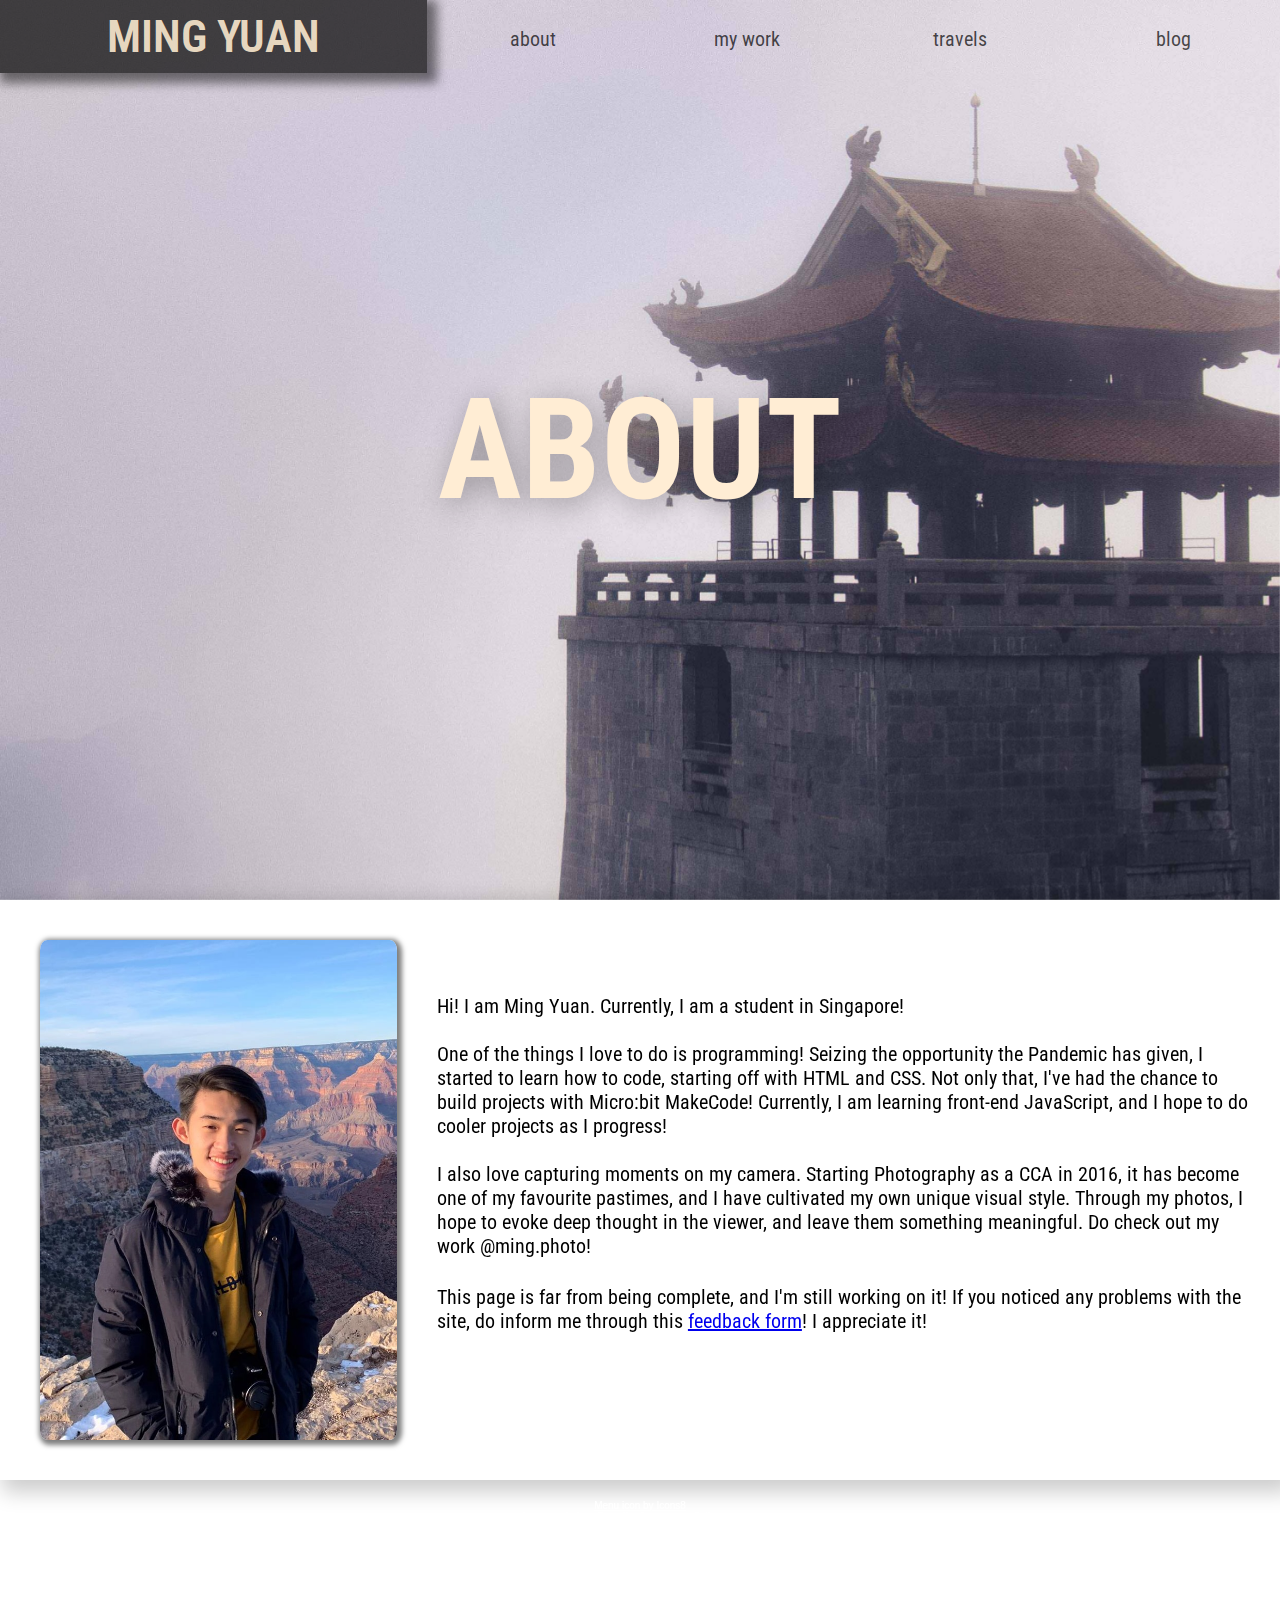
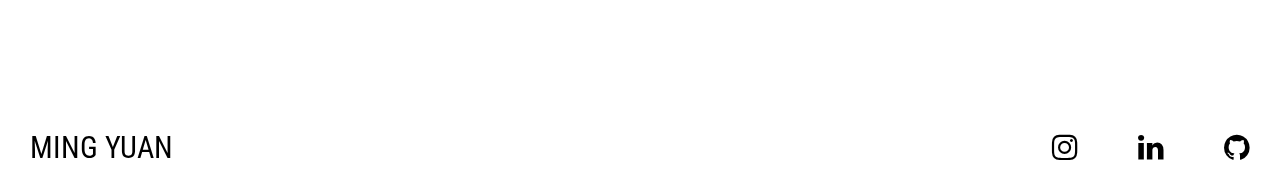
==== commit 15161073: "mobile nav bar changes" ====
--- a/about/about.html
+++ b/about/about.html
@@ -10,8 +10,6 @@
 		type='text/css'>
 	<link rel="stylesheet" href="https://cdnjs.cloudflare.com/ajax/libs/font-awesome/4.7.0/css/font-awesome.min.css">
 	<link href="https://fonts.googleapis.com/css2?family=Nunito:wght@300&display=swap" rel="stylesheet">
-<link rel="preconnect" href="https://fonts.gstatic.com">
-<link href="https://fonts.googleapis.com/css2?family=Barlow+Condensed:wght@200&display=swap" rel="stylesheet">
 <link rel="preconnect" href="https://fonts.gstatic.com">
 </head>
 
@@ -32,11 +30,11 @@
 			</div>
 			<div class="navbar2">
 				<div class="navbartext">
-					<div class="textselect"><a class='navbar2text' id='text1' href='../index.html'>HOME</a><img src = '../img/gems.png' class='select' id='diamond1'></div>
-					<div class="textselect"><a class='navbar2text' id='text2' href='./about.html' >ABOUT</a><img src = '../img/gems.png' class='select' id='diamond2'></div>
-					<div class="textselect"><a class='navbar2text' id='text3' href='../work/work.html' >MY WORK</a><img src = '../img/gems.png' class='select' id='diamond3'></div>
-					<div class="textselect"><a class='navbar2text' id='text4' href="../travels/travels.html">TRAVELS</a><img src = '../img/gems.png' class='select' id='diamond4'></div>
-					<div class="textselect"><a class='navbar2text' id='text5' href='../blog/blog.html' >BLOG</a><img src = '../img/gems.png' class='select' id='diamond5'></div>	
+					<div class="textselect"><a class='navbar2text' id='text1' href='../index.html'>Home</a><img src = '../img/gems.png' class='select' id='diamond1'></div>
+					<div class="textselect"><a class='navbar2text' id='text2' href='./about.html' >About</a><img src = '../img/gems.png' class='select' id='diamond2'></div>
+					<div class="textselect"><a class='navbar2text' id='text3' href='../work/work.html' >My Work</a><img src = '../img/gems.png' class='select' id='diamond3'></div>
+					<div class="textselect"><a class='navbar2text' id='text4' href="../travels/travels.html">Travels</a><img src = '../img/gems.png' class='select' id='diamond4'></div>
+					<div class="textselect"><a class='navbar2text' id='text5' href='../blog/blog.html' >Blog</a><img src = '../img/gems.png' class='select' id='diamond5'></div>	
 				</div>
 				<div class="lefticon"><a class="fa fa-angle-left lefticon"></a></div>
 			</div>
--- a/style.css
+++ b/style.css
@@ -99,8 +99,8 @@
 }
 #menu{
     cursor: pointer;
-    width: 50px;
-    height: 50px;
+    width: 30px;
+    height: 30px;
     margin: 0.2em 1em;
     transition: all 0.4s;
     display: block;
@@ -206,6 +206,9 @@
     margin-left: 1em;
     align-self: center;
 }
+#intro > p{
+    font-family: "Roboto Condensed", Calibri;
+}
 #imgme{
     height: 500px;
     box-shadow: 2px 2px 5px 3px rgba(0, 0, 0, 0.5);
@@ -252,6 +255,7 @@
     flex-direction: column;
     align-items: center;
     padding: 5em 2em;
+    font-family: "Roboto Condensed", Calibri;
 }
 .placeholderimg{
     width: 450px;
@@ -499,7 +503,7 @@
 }
 .modal-content{
     width: 500px;
-    height: 500px;
+    height: 90%;
     background-color: white;
     border-radius: 4px;
     position: relative;
@@ -852,7 +856,6 @@
     }
     .modal-content{
         width: 300px;
-        height: 300px;
     }
     .modaltitle{
         font-size: 20px;
@@ -987,7 +990,6 @@
     }
     .modal-content{
         width: 300px;
-        height: 300px;
     }
     .modaltitle{
         font-size: 20px;
@@ -1071,6 +1073,11 @@
     }
     .work_title{
     font-size: 20px;
+    }
+    .work_title:hover{
+        font-size: 30px;
+        transition: all 0.4s;
+        cursor: pointer;
     }
     .carousel_indicator, .carousel_indicator2{
     margin: 0.5em 5px;
@@ -1107,7 +1114,6 @@
     }
     .modal-content{
         width: 300px;
-        height: 300px;
     }
     .modaltitle{
         font-size: 20px;
@@ -1190,6 +1196,11 @@
     }
     .work_title{
         font-size: 40px;
+    }
+    .work_title:hover{
+        font-size: 50px;
+        transition: all 0.4s;
+        cursor: pointer;
     }
     .carousel_indicator, .carousel_indicator2{
         margin: 1em 15px;
@@ -1224,6 +1235,11 @@
     .work_title{
         font-size: 100px;
     }
+    .work_title:hover{
+        font-size: 110px;
+        transition: all 0.4s;
+        cursor: pointer;
+    }
     .carousel_indicator, .carousel_indicator2{
         margin: 1em 15px;
     }
@@ -1274,7 +1290,7 @@
     }
     .modal-content{
         width: 1000px;
-        height: 1000px;
+        height: 80%;
     }
     .modaltitle{
         font-size: 70px;
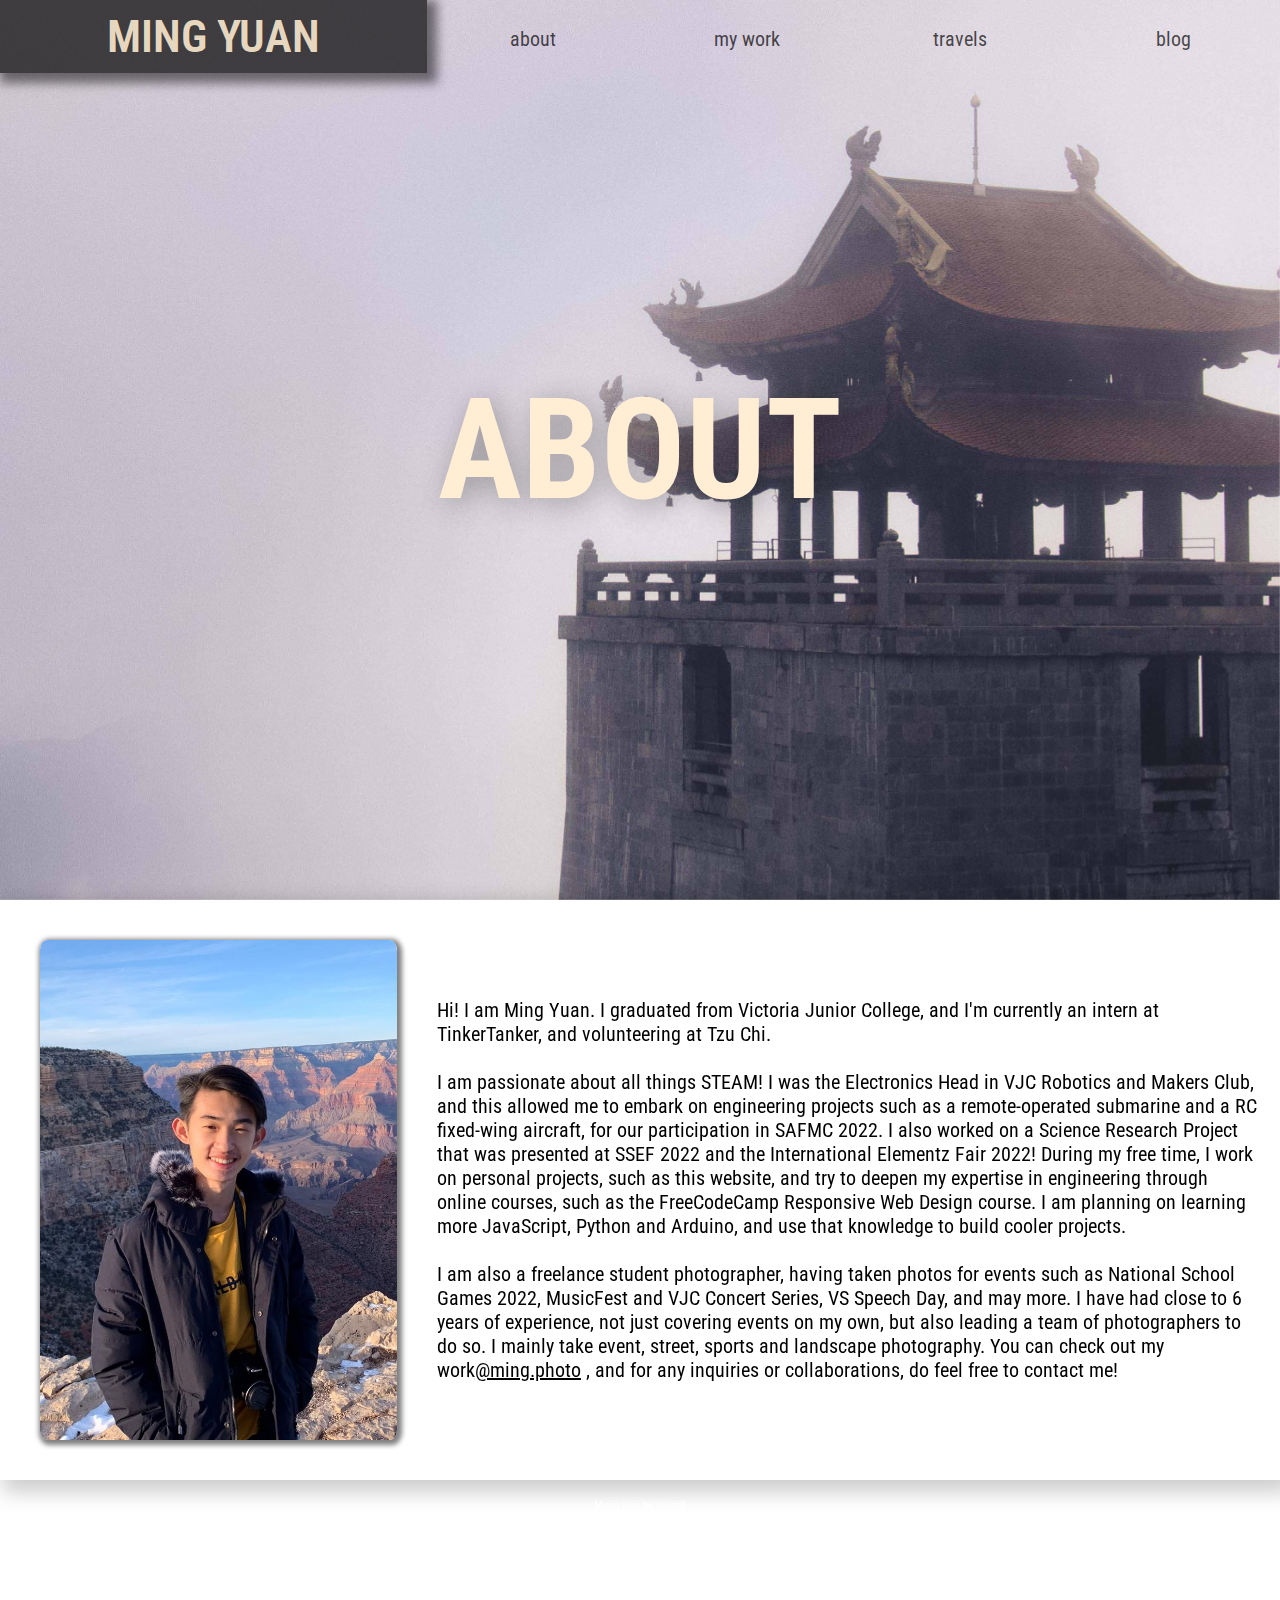
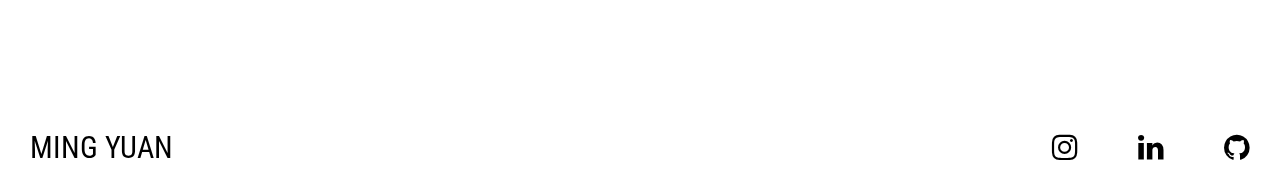
==== commit bbd518b6: "internship update and about content update" ====
--- a/about/about.html
+++ b/about/about.html
@@ -4,7 +4,9 @@
 <head>
 	<meta charset="UTF-8">
 	<meta name="viewport" content="width=device-width, initial-scale=1.0">
-	<title>Ming - about</title>
+	<meta name="description" content="Ming Yuan - About">
+	<meta name="author" content="Ming Yuan Kow">
+	<title>Ming Yuan - About</title>
 	<link href='../style.css' rel='stylesheet' type='text/css'>
 	<link href="https://fonts.googleapis.com/css2?family=Roboto+Condensed&display=swap" rel="stylesheet"
 		type='text/css'>
@@ -27,19 +29,20 @@
 				<div class="media">
 					<p id='navname'>MING YUAN</p>
 					<img src="https://img.icons8.com/material-two-tone/96/000000/menu--v3.png" id='menu'>
-			</div>
-			<div class="navbar2">
-				<div class="navbartext">
-					<div class="textselect"><a class='navbar2text' id='text1' href='../index.html'>Home</a><img src = '../img/gems.png' class='select' id='diamond1'></div>
-					<div class="textselect"><a class='navbar2text' id='text2' href='./about.html' >About</a><img src = '../img/gems.png' class='select' id='diamond2'></div>
-					<div class="textselect"><a class='navbar2text' id='text3' href='../work/work.html' >My Work</a><img src = '../img/gems.png' class='select' id='diamond3'></div>
-					<div class="textselect"><a class='navbar2text' id='text4' href="../travels/travels.html">Travels</a><img src = '../img/gems.png' class='select' id='diamond4'></div>
-					<div class="textselect"><a class='navbar2text' id='text5' href='../blog/blog.html' >Blog</a><img src = '../img/gems.png' class='select' id='diamond5'></div>	
 				</div>
-				<div class="lefticon"><a class="fa fa-angle-left lefticon"></a></div>
-			</div>
-			
-			<script src='../nav.js'></script>
+				<div class="navbarbg"></div>
+					<div class="navbar2">
+						<div class="navbartext">
+							<div class="textselect"><a class='navbar2text' id='text1' href='../index.html'>Home</a><img src = '../img/gems.png' class='select' id='diamond1'></div>
+							<div class="textselect"><a class='navbar2text' id='text2' href='./about.html' >About</a><img src = '../img/gems.png' class='select' id='diamond2'></div>
+							<div class="textselect"><a class='navbar2text' id='text3' href='../work/work.html' >My Work</a><img src = '../img/gems.png' class='select' id='diamond3'></div>
+							<div class="textselect"><a class='navbar2text' id='text4' href="../travels/travels.html">Travels</a><img src = '../img/gems.png' class='select' id='diamond4'></div>
+							<div class="textselect"><a class='navbar2text' id='text5' href='../blog/blog.html' >Blog</a><img src = '../img/gems.png' class='select' id='diamond5'></div>	
+						</div>
+						<div class="lefticon"><a class="fa fa-angle-left lefticon"></a></div>
+					</div>	
+				<script src='../nav.js'></script>
+				</div>
 			</div>
 	</header>
 	<div id='text'>
@@ -49,21 +52,18 @@
 		<section id='about'>
 			<img src='../img/IMG_0512.jpeg' alt='A picture of myself' id='imgme'>
 			<article id='intro'>
-				<p>Hi! I am Ming Yuan. Currently, I am a student in Singapore!</p>
+				<p>Hi! I am Ming Yuan. I graduated from Victoria Junior College, and I'm currently an intern at TinkerTanker, and volunteering at Tzu Chi.</p>
 				<p><br>
-					One of the things I love to do is programming! Seizing the opportunity the Pandemic has given, I
-					started to learn how to code, starting off with HTML and CSS.
-					Not only that, I've had the chance to build projects with Micro:bit MakeCode! Currently, I am learning
-					front-end JavaScript, and I hope to do cooler projects as I progress!
+					I am passionate about all things STEAM! I was the Electronics Head in VJC Robotics and Makers Club, and this allowed me to embark on engineering projects
+					such as a remote-operated submarine and a RC fixed-wing aircraft, for our participation in SAFMC 2022. I also worked on a Science Research Project that was 
+					presented at SSEF 2022 and the International Elementz Fair 2022! During my free time, I work on personal projects, such as this website, and try to deepen my expertise
+					in engineering through online courses, such as the FreeCodeCamp Responsive Web Design course. I am planning on learning more JavaScript, Python and Arduino, and use that 
+					knowledge to build cooler projects.
+					<br><br>
+					I am also a freelance student photographer, having taken photos for events such as National School Games 2022, MusicFest and VJC Concert Series, VS Speech Day, and may more.
+					I have had close to 6 years of experience, not just covering events on my own, but also leading a team of photographers to do so.
+					I mainly take event, street, sports and landscape photography. You can check out my work<a style='font-style: normal; color: black;' href='https://www.instagram.com/ming.photo/' target=_blank>@ming.photo</a> , and for any inquiries or collaborations, do feel free to contact me!
 				</p>
-				<p><br>
-					I also love capturing moments on my camera. Starting Photography as a CCA in 2016, it has become one of my favourite pastimes, and I have cultivated my own unique visual style. 
-					Through my photos, I hope to evoke deep thought in the viewer, and leave them something meaningful. Do check out my work <a id='ig' href='https://www.instagram.com/ming.photo/?hl=en' target='_blank'>@ming.photo</a>!
-				</p>
-				<br>
-				<p>This page is far from being complete, and I'm still working on it! If you noticed any problems with the site, do inform me through this <a href='https://forms.gle/meAZqwwvvJo4GMMx8' target='_blank'>feedback form</a>! I appreciate it!</p>
-				<br>
-				<br>
 			</article>
 		</section>
 		<div class='credits'>
@@ -75,7 +75,7 @@
 	<footer id='footer'>
 		<a class='list' id='footername' href='../index.html'>MING YUAN</a>
 		<ul class='list'>
-			<li><a class='contact fa fa-instagram' href='https://www.instagram.com/mingyuankow/' target=_blank></a></li>
+			<li><a class='contact fa fa-instagram' href='https://www.instagram.com/ming.photo/' target=_blank></a></li>
 			<li><a class='contact fa fa-linkedin' href='https://www.linkedin.com/in/mingyk/' target=_blank></a></li>
 			<li><a class='contact fa fa-github' href='https://github.com/Kmyming' target=_blank></a></li>
 		</ul>
--- a/style.css
+++ b/style.css
@@ -89,9 +89,10 @@
     flex-direction: row-reverse;
     justify-content: space-between;
     align-items: center;
+    z-index:7;
 }
 #navname{
-    font-family: 'Barlow Condensed', 'Nunito', 'Roboto Condensed', Calibri;
+    font-family: 'Nunito', 'Roboto Condensed', Calibri;
     font-size: 30px;
     text-align: right;
     margin: 0.2em 1em;
@@ -117,12 +118,24 @@
     bottom: 0;
     display: flex;
     flex-direction: column;
-    z-index: 2;
+    z-index: 6;
     padding-top: 90px;
     background-image: linear-gradient(to right, rgb(143, 143, 143, 1), rgba(143,143,143,0));
     justify-content: space-between;
     align-items: flex-end;
 }
+.navbarbg{
+    width: 100%;
+    height: 100%;
+    background-color: rgba(0, 0, 0, 0.3);
+    position: fixed;
+    top: 0;
+    bottom: 0;
+    left: 0;
+    right: 0;
+    display: none;
+    z-index: 5;
+}
 .navrbartext{
     display: flex;
     flex-direction: column;
@@ -131,7 +144,7 @@
 .navbar2text{
     text-align: right;
     font-size: 20px;
-    font-family: 'Barlow Condensed', 'Nunito', 'Roboto Condensed', Calibri;
+    font-family: 'Nunito', 'Roboto Condensed', Calibri;
     font-weight: 600;
     padding: 1em 1em;
     text-decoration: none;
@@ -303,7 +316,7 @@
  #about, #work, #travelscontent, #blog{
     background-color: white;
     text-align: left;
-    font-family: 'Barlow Condensed', 'Nunito', 'Roboto Condensed', Calibri;
+    font-family: 'Nunito','Roboto Condensed', Calibri;
     box-shadow: 7px 7px 20px 5px rgba(0, 0, 0, 0.2);
     margin: auto;
     height: 50%;
@@ -395,7 +408,7 @@
     left: 0;
     right: 0;
     padding: 0.5em 1em;
-    font-size: 27px;
+    font-size: 22px;
     transition: all 0.4s;
 }
 
@@ -477,13 +490,14 @@
 .carousel_track-container:hover, .carousel_track-container2:hover, .work:hover{
     box-shadow: 5px 5px 5px 5px rgba(0, 0, 0, 0.7);
     transition: all 0.4s;
+    cursor: pointer;
 }
 .carousel_indicator:hover, .carousel_indicator2:hover{
     box-shadow: 0px 0px 5px 5px rgba(0, 0, 0, 0.5);
     transition: all 0.4s;
 }
 .white:hover{
-    font-size: 30px;
+    font-size: 25px;
     transition: all 0.4s;
     text-decoration: underline;
 }
@@ -503,11 +517,12 @@
 }
 .modal-content{
     width: 500px;
-    height: 90%;
+    height: 80%;
     background-color: white;
     border-radius: 4px;
     position: relative;
     overflow-y: auto;
+    z-index: 3;
 }
 .cross{
     position: absolute;
@@ -529,9 +544,9 @@
 }
 .modaltitle{
     align-self: center;
-    font-family: 'Barlow Condensed', 'Nunito', 'Roboto Condensed', Calibri;
+    font-family: 'Nunito', 'Roboto Condensed', Calibri;
     margin-bottom: 0.5em;
-    font-size: 30px;
+    font-size: 20px;
 }
 hr{
     width: 100%;
@@ -539,7 +554,6 @@
 .content h4, h5{
  margin: 1em auto;
  font-family: 'Nunito', 'Roboto Condensed', Calibri;
- font-weight: 600;
 text-align: center
 }
 .content h4{
@@ -669,10 +683,12 @@
 .video1{
     height:250px;
     width: 400px;
+    background-color: black;
 }
 .video2{
     width:150px;
     height:250px; 
+    background-color: black;
 }
 
 /* work content */
@@ -699,7 +715,7 @@
 transform: translateX(-50%);
 text-shadow: 3px 3px 3px rgba(0, 0, 0, 0.9);
 font-size: 50px;
-font-family: 'Kameron',  'Barlow Condensed', 'Nunito', 'Roboto Condensed', Calibri;
+font-family: 'Nunito', 'Roboto Condensed', Calibri;
 font-weight: 600;
 transition: all 0.4s;
 z-index: 0;
@@ -778,7 +794,27 @@
     width: 420px;
     height: 250px;
 }
+#safmcpresentation{
+    width: 420px;
+    height: 320px;
+}
+#throwplane, #ssef{
+    width: 420px;
+    height: 250px;
+}
+#rov1{
+    width: 420px;
+    height: 420px;
+}
+#rov2{
+    width: 420px;
+    height: 300px;
+}
+#rov3, #TT{
+    width: 420px;
+    height: 500px;
 
+}
 /*personal website */
 #githubrepos{
     color: black;
@@ -1061,6 +1097,9 @@
 }
 
 @media only screen and (max-width: 600px) and (min-width: 376px){
+    .weird{
+        font-size:32px;
+    }
     #about{
     flex-direction: column;
     }
@@ -1068,8 +1107,8 @@
     height: 300px;
     }
     .carousel, .carousel2, .work{
-        width:200px;
-        height: 153px;
+        width: 250px;
+        height: 192px;
     }
     .work_title{
     font-size: 20px;
@@ -1254,7 +1293,8 @@
     font-size: 200px;
     }
     h2{
-        font-size: 100px;
+    font-size: 100px;
+    text-align: center;
     }
 .list{
         font-size: 50px;
